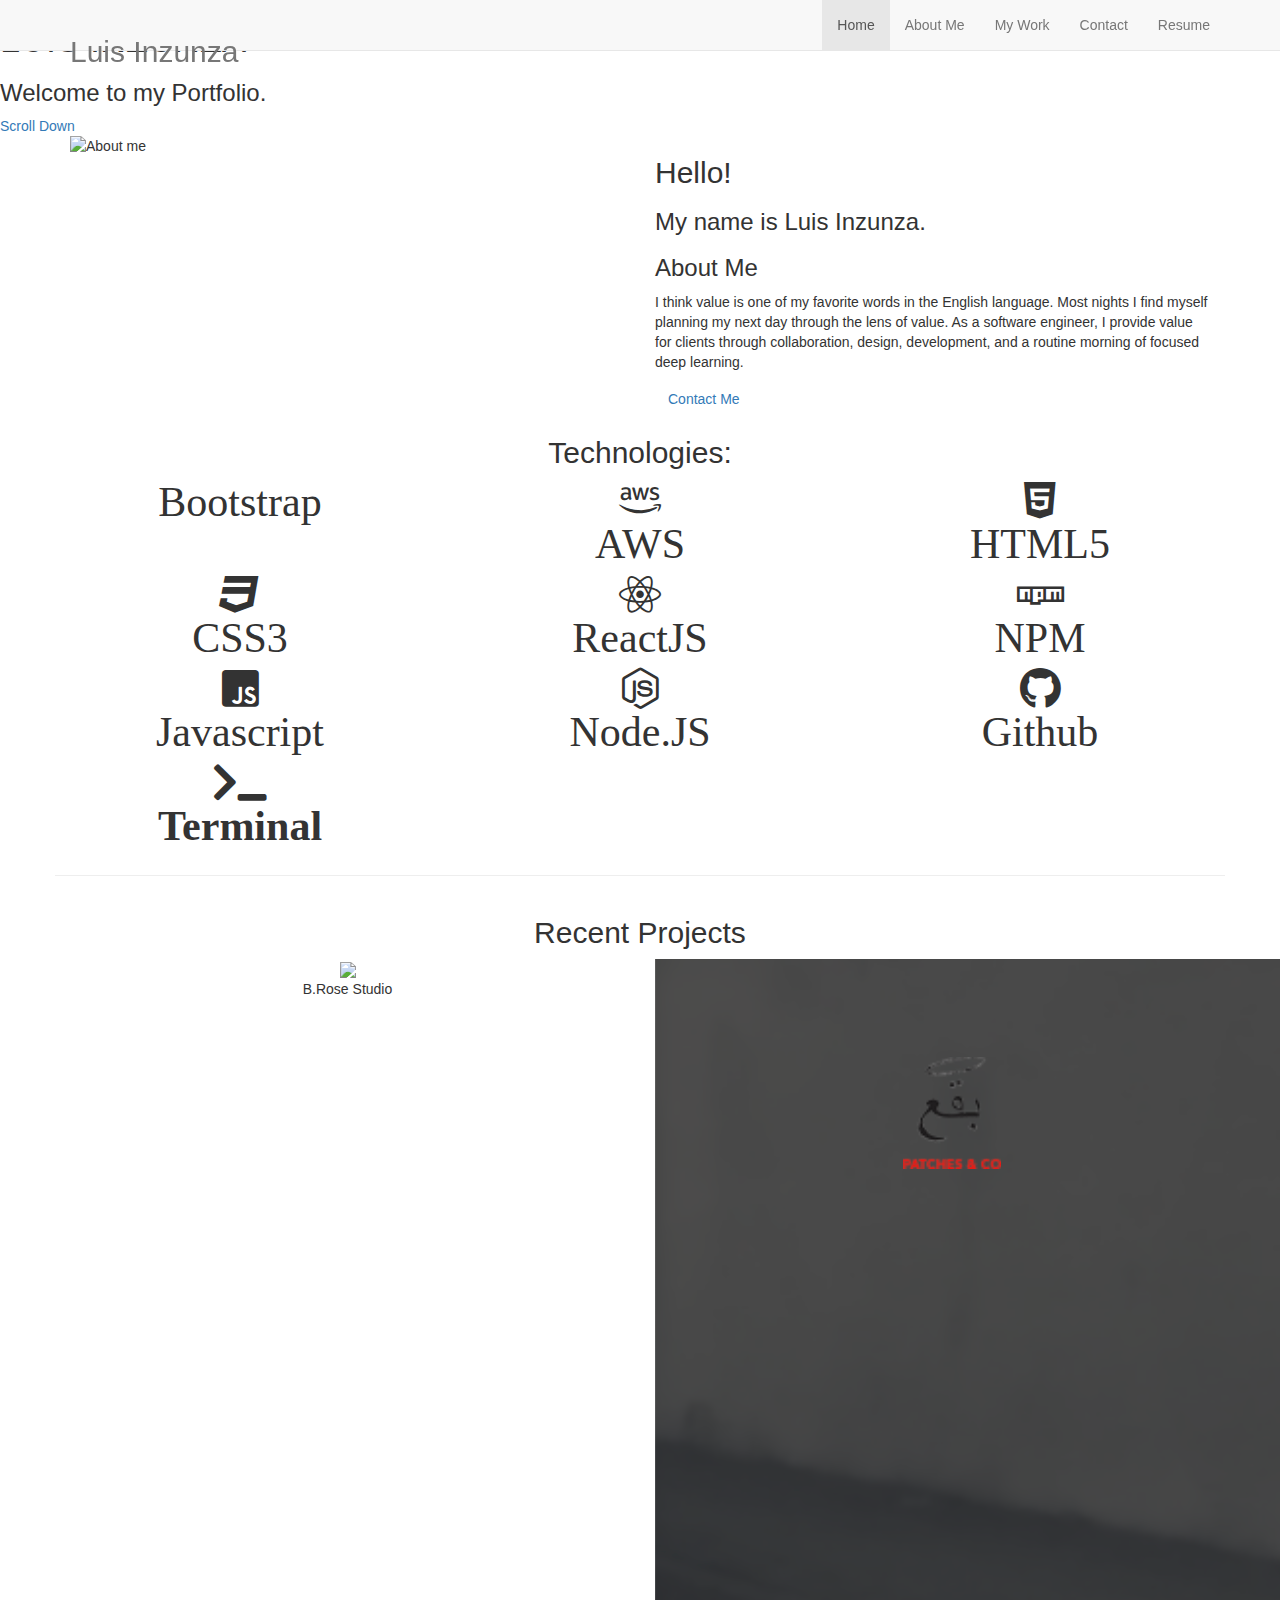
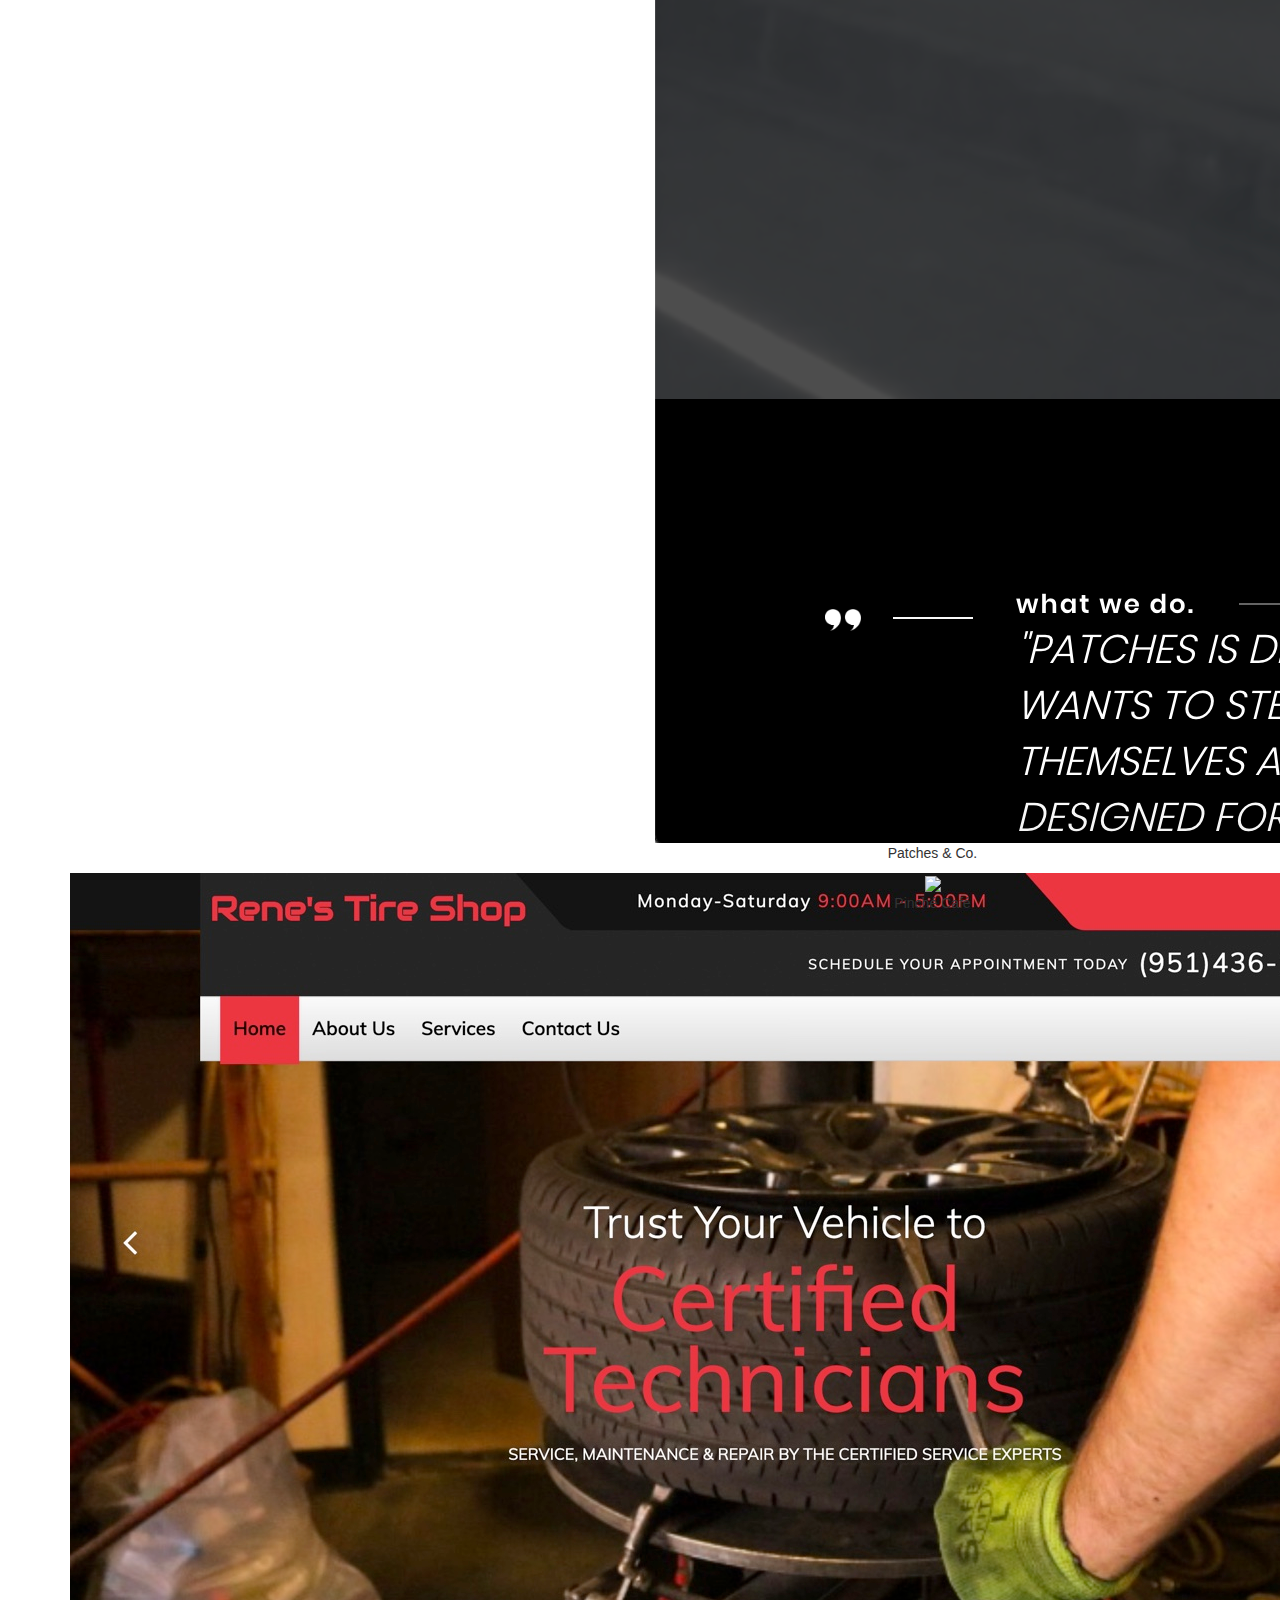
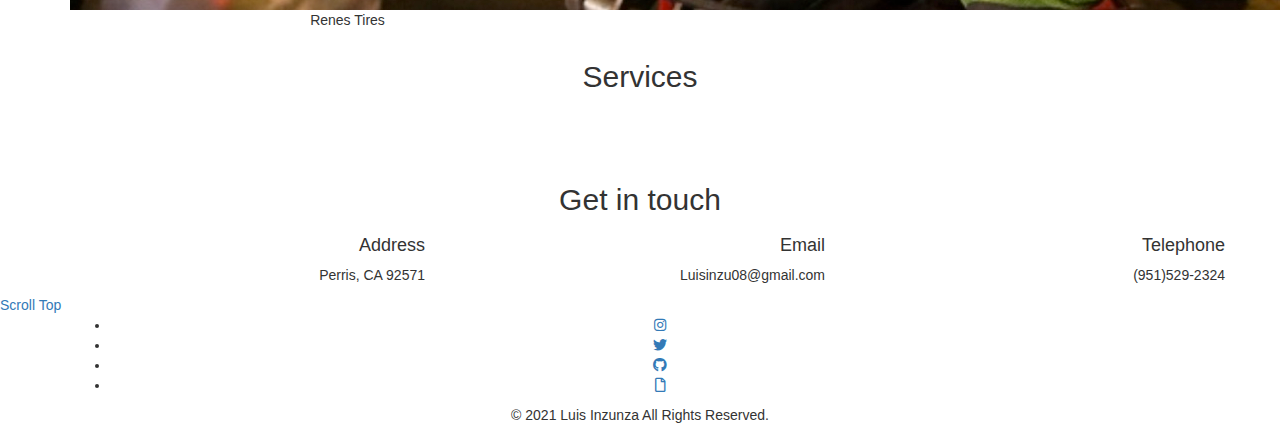
==== index.html @ 40ef4ae8 "update copyright year" ====
<!DOCTYPE html>
<html lang="eng">
  <head>
    <meta charset="utf-8" />
    <meta http-equiv="X-UA-Compatible" content="IE=edge" />
    <meta name="viewport" content="width=device-width, initial-scale=1.0" />
    <meta name="keywords" content="Personal, Portfolio, Creative" />
    <meta name="description" content="Personal Portfolio" />
    <title>Luis Inzunza - Personal Portfolio</title>
    <link rel="icon" href="icon.jpg" />
    <!-- Bootstrap -->
    <link href="css/bootstrap.min.css" rel="stylesheet" />
    <!-- Owl.carousel -->
    <link href="css/owl.carousel.min.css" rel="stylesheet" />
    <link href="css/owl.theme.default.min.css" rel="stylesheet" />
    <!-- Font Awesome -->
    <link href="css/fontawesome-all.min.css" rel="stylesheet" />
    <script
      src="https://kit.fontawesome.com/7971622c05.js"
      crossorigin="anonymous"
    ></script>
    <!-- Et-line Fonts -->
    <link href="css/et-line.css" rel="stylesheet" />
    <!-- Animate -->
    <link href="css/animate.css" rel="stylesheet" />
    <!-- Swiper Slide -->
    <link href="css/swiper.min.css" rel="stylesheet" />
    <!-- General styles -->
    <link href="css/newStyle.css" rel="stylesheet" />

    <!-- HTML5 shim and Respond.js for IE8 support of HTML5 elements and media queries -->
    <!-- WARNING: Respond.js doesn't work if you view the page via file:// -->
    <!--[if lt IE 9]>
      <script src="https://oss.maxcdn.com/html5shiv/3.7.2/html5shiv.min.js"></script>
      <script src="https://oss.maxcdn.com/respond/1.4.2/respond.min.js"></script>
    <![endif]-->
  </head>
  <body
    class="no-scroll"
    data-spy="scroll"
    data-target="#navbar-collapse-1"
    data-offset="98"
  >
    <!-- ======== HEADER AND NAVIGATION ======== -->
    <nav class="navbar navbar-default navbar-fixed-top">
      <div class="container">
        <!-- Brand and toggle get grouped for better mobile display -->
        <div class="navbar-header">
          <button
            type="button"
            class="navbar-toggle collapsed"
            data-toggle="collapse"
            data-target="#navbar-collapse-1"
          >
            <span class="sr-only">Toggle navigation</span>
            <span class="icon-bar"></span>
            <span class="icon-bar"></span>
            <span class="icon-bar"></span></button
          ><!-- /navbar-toggle -->
          <a class="navbar-brand" href="#"> <h2>Luis Inzunza</h2> </a
          ><!-- /navbar-brand -->
        </div>
        <!-- /navbar-header -->
        <!-- Collect the nav links, forms, and other content for toggling -->
        <div class="collapse navbar-collapse" id="navbar-collapse-1">
          <ul class="nav navbar-nav navbar-right">
            <li><a href="#home">Home</a></li>
            <li><a href="#about">About Me</a></li>
            <li><a href="#work">My Work</a></li>
            <li><a href="#contact">Contact</a></li>
            <li><a href="assets/devResume.pdf">Resume</a></li>
          </ul>
          <!-- /nav navbar-nav -->
        </div>
        <!-- /navbar-collapse -->
      </div>
      <!-- /container -->
    </nav>
    <!-- /navbar -->
    <!-- ======== /HEADER AND NAVIGATION ======== -->

    <!-- ======== BANNER ======== -->
    <div id="home" class="banner banner-video">
      <div class="video-effect">
        <div class="banner-text">
          <h1>LUIS INZUNZA</h1>
          <h3>Welcome to my Portfolio.</h3>
        </div>
        <!-- /banner-text -->
      </div>
      <!-- /video-effect -->
      <div class="discover">
        <span class="discover-line"></span>
        <a href="#about">Scroll Down</a>
      </div>
      <!-- /discover -->
    </div>
    <!-- /banner -->
    <!-- ======== /BANNER ======== -->

    <!-- ======== ABOUT-ME ======== -->
    <div id="about" class="about-me about-me-bg pd-t-144 pd-b-96">
      <div class="container">
        <div class="row">
          <div class="col-md-6 col-sm-6 col-xs-12 wow bounceInLeft">
            <img class="img-responsive" src="img/newFoto.jpg" alt="About me" />
          </div>
          <!-- /col-md-6 -->
          <div
            class="col-md-6 col-sm-6 col-xs-12 about-me-txt wow flash"
            data-wow-duration="1.2s"
          >
            <h2>Hello!</h2>
            <h3>My name is <span>Luis Inzunza</span>.</h3>
            <h3>About Me</h3>
            <p>
              I think value is one of my favorite words in the English language.
              Most nights I find myself planning my next day through the lens of
              value. As a software engineer, I provide value for clients through
              collaboration, design, development, and a routine morning of
              focused deep learning.
            </p>
            <a class="btn btn-dark" href="#contact">Contact Me</a>
          </div>
          <!-- /col-md-6 -->
        </div>
        <!-- /row -->
      </div>
      <!-- /container -->
    </div>
    <!-- /about-me -->
    <!-- ======== /ABOUT-ME ======== -->

    <!-- ======== SKILLS ======== -->
    <div class="skills pd-b-144" id="work">
      <div class="container">
        <div class="row">
          <div class="skills text-center">
            <div class="section-title">
              <h2>Technologies:</h2>
            </div>
            <div class="row">
              <div>
                <i class="col-sm-4 fab fa-bootstrap fa-3x center">
                  <p class="techName">Bootstrap</p>
                </i>
              </div>
              <div>
                <i class="col-sm-4 fab fa-aws fa-3x center">
                  <p class="techName">AWS</p>
                </i>
              </div>
              <div>
                <i class="col-sm-4 fab fa-html5 fa-3x center">
                  <p class="techName">HTML5</p>
                </i>
              </div>
              <div>
                <i class="col-sm-4 fab fa-css3 fa-3x center">
                  <p class="techName">CSS3</p>
                </i>
              </div>
              <div>
                <i class="col-sm-4 fab fa-react fa-3x center">
                  <p class="techName">ReactJS</p>
                </i>
              </div>
              <div>
                <i class="col-sm-4 fab fa-npm fa-3x center">
                  <p class="techName">NPM</p>
                </i>
              </div>
              <div>
                <i class="col-sm-4 fab fa-js-square fa-3x center">
                  <p class="techName">Javascript</p>
                </i>
              </div>
              <div>
                <i class="col-sm-4 fab fa-node-js fa-3x center">
                  <p class="techName">Node.JS</p>
                </i>
              </div>
              <div>
                <i class="col-sm-4 fab fa-github fa-3x center">
                  <p class="techName">Github</p>
                </i>
              </div>
              <div>
                <i class="col-sm-4 fas fa-terminal fa-3x center">
                  <p class="techName">Terminal</p>
                </i>
              </div>
            </div>
            <hr />
          </div>
          <!-- /skills -->
        </div>
        <!-- /row -->
      </div>
      <!-- /container -->
    </div>
    <!-- /skills -->
    <!-- ======== /TECHNOLOGIES ======== -->

    <!-- ======== WORK ======== -->
    <div class="album py-5 bg-light text-center">
      <h2>Recent Projects</h2>
      <div class="container">
        <div class="row">
          <div class="col-md-6">
            <div class="card mb-4 shadow-sm">
              <a
                href="https://luisinzu.s3-us-west-2.amazonaws.com/BRoseStudio/brose.html"
                ><img src="img/brosestudio.png"
              /></a>
              <div class="card-body">
                <p class="card-text">B.Rose Studio</p>
              </div>
            </div>
          </div>
          <div class="col-md-6">
            <div class="card mb-4 shadow-sm">
              <a
                href="https://luisinzu.s3-us-west-2.amazonaws.com/Patches/index.html"
                ><img src="img/Patches.png"
              /></a>
              <div class="card-body">
                <p class="card-text">Patches & Co.</p>
              </div>
            </div>
          </div>
          <div class="col-md-6">
            <div class="card mb-4 shadow-sm">
              <a href="http://renestireshop.com/"
                ><img src="img/tiresshop.jpg"
              /></a>
              <div class="card-body">
                <p class="card-text">Renes Tires</p>
              </div>
            </div>
          </div>
          <div class="col-md-6">
            <div class="card mb-4 shadow-sm">
              <a href="https://www.pinchecafe.co/"
                ><img src="img/pincheCafe.jpg"
              /></a>
              <div class="card-body">
                <p class="card-text">Pinché Café</p>
              </div>
            </div>
          </div>
        </div>
      </div>
    </div>

    <!-- ======== /WORK ======== -->

    <!-- ======== SERVICES ======== -->
    <div id="services" class="services text-center">
      <div class="container">
        <div class="row">
          <div class="col-md-12 text-center">
            <div class="section-title">
              <h2>Services</h2>
            </div>
            <!-- /section-title -->
          </div>
          <!-- /col-md-12 -->
          <div class="col-md-6 col-sm-4 wow fadeIn" data-wow-duration="1.2s">
            <div class="services-item">
              <div class="services-icon">
                <span class="icon-laptop"></span>
              </div>
              <!-- /services-icon -->
              <div class="services-info">
                <h4>Web design</h4>
              </div>
              <!-- /services-info -->
            </div>
            <!-- /services-item -->
          </div>
          <!-- /col-md-4 -->
          <div class="col-md-6 col-sm-4 wow fadeIn" data-wow-duration="1.2s">
            <div class="services-item">
              <div class="services-icon">
                <span class="icon-gears"></span>
              </div>
              <!-- /services-icon -->
              <div class="services-info">
                <h4>Web development</h4>
              </div>
              <!-- /services-info -->
            </div>
            <!-- /services-item -->
          </div>
          <!-- /col-md-4 -->
        </div>
        <!-- /row -->
      </div>
      <!-- /container -->
    </div>
    <!-- /services -->
    <!-- ======== /SERVICES ======== -->

    <!-- ======== CONTACT ======== -->
    <div id="contact" class="contact pd-t-144">
      <div class="container text-center">
        <div class="row">
          <div class="col-md-12">
            <div class="section-title">
              <h2>Get in touch</h2>
            </div>
            <!-- /section-title -->
          </div>
          <!-- /col-md-12 -->
          <div class="text-right row">
            <div class="contact-item contact-more col-md-4">
              <h4>Address</h4>
              <p>Perris, CA 92571</p>
            </div>
            <!-- /contact-item -->
            <div class="contact-item contact-more col-md-4">
              <h4>Email</h4>
              <p>Luisinzu08@gmail.com</p>
            </div>
            <!-- /contact-item -->
            <div class="contact-item contact-more col-md-4">
              <h4>Telephone</h4>
              <p>(951)529-2324</p>
            </div>
            <!-- /contact-item -->
          </div>
          <!-- /col-md-4 -->
        </div>
        <!-- /row -->
      </div>
      <!-- /container -->
    </div>
    <!-- /contact -->
    <!-- ======== /CONTACT ======== -->

    <!-- ======== GO UP BUTTON ======== -->
    <div class="button-up">
      <a href="#home">Scroll Top</a>
      <span class="discover-line"></span>
    </div>
    <!-- /button-up -->
    <!-- ======== /GO UP BUTTON ======== -->

    <!-- ======== /FOOTER ======== -->
    <footer class="pd-t-b-96 text-center">
      <div class="container">
        <div class="row">
          <div class="col-md-12">
            <ul class="social-list">
              <li>
                <a href="https://www.instagram.com/luisinzu8/"
                  ><i class="fab fa-instagram"></i
                ></a>
              </li>
              <li>
                <a href="https://twitter.com/LuisInzu?lang=en"
                  ><i class="fab fa-twitter"></i
                ></a>
              </li>
              <li>
                <a href="https://github.com/Luisinzu8"
                  ><i class="fab fa-github"></i
                ></a>
              </li>
              <li>
                <a href=""><i class="far fa-file"></i></a>
              </li>
            </ul>
            <!-- /social-list -->
          </div>
          <!-- /col-md-12 -->
          <div class="col-md-12">
            <p>&copy; 2021 Luis Inzunza All Rights Reserved.</p>
          </div>
          <!-- /col-md-12-->
        </div>
        <!-- /row -->
      </div>
      <!-- /container -->
    </footer>
    <!-- /pd-96 -->
    <!-- ======== /FOOTER ======== -->

    <!-- jQuery (necessary for Bootstrap's JavaScript plugins) -->
    <script src="js/jquery-3.2.1.min.js"></script>
    <script src="js/bootstrap.min.js"></script>
    <!-- owl-carousel plugin -->
    <script src="js/owl.carousel.min.js"></script>
    <!-- wow animation plugin -->
    <script src="js/wow.min.js"></script>
    <!-- validation plugin -->
    <script src="js/validator.min.js"></script>
    <!-- contact form js -->
    <script src="js/contact.js"></script>
    <!-- swiper js -->
    <script src="js/swiper.min.js"></script>
    <!-- main script, settings for all scripts -->
    <script src="js/scripts.js"></script>
  </body>
</html>
---- css/et-line.css ----
@font-face {
	font-family: 'et-line';
	src:url('../fonts/et-line.eot');
	src:url('../fonts/et-line.eot?#iefix') format('embedded-opentype'),
		url('../fonts/et-line.woff') format('woff'),
		url('../fonts/et-line.ttf') format('truetype'),
		url('../fonts/et-line.svg#et-line') format('svg');
	font-weight: normal;
	font-style: normal;
}

/* Use the following CSS code if you want to use data attributes for inserting your icons */
[data-icon]:before {
	font-family: 'et-line';
	content: attr(data-icon);
	speak: none;
	font-weight: normal;
	font-variant: normal;
	text-transform: none;
	line-height: 1;
	-webkit-font-smoothing: antialiased;
	-moz-osx-font-smoothing: grayscale;
	display:inline-block;
}

/* Use the following CSS code if you want to have a class per icon */
/*
Instead of a list of all class selectors,
you can use the generic selector below, but it's slower:
[class*="icon-"] {
*/
.icon-mobile, .icon-laptop, .icon-desktop, .icon-tablet, .icon-phone, .icon-document, .icon-documents, .icon-search, .icon-clipboard, .icon-newspaper, .icon-notebook, .icon-book-open, .icon-browser, .icon-calendar, .icon-presentation, .icon-picture, .icon-pictures, .icon-video, .icon-camera, .icon-printer, .icon-toolbox, .icon-briefcase, .icon-wallet, .icon-gift, .icon-bargraph, .icon-grid, .icon-expand, .icon-focus, .icon-edit, .icon-adjustments, .icon-ribbon, .icon-hourglass, .icon-lock, .icon-megaphone, .icon-shield, .icon-trophy, .icon-flag, .icon-map, .icon-puzzle, .icon-basket, .icon-envelope, .icon-streetsign, .icon-telescope, .icon-gears, .icon-key, .icon-paperclip, .icon-attachment, .icon-pricetags, .icon-lightbulb, .icon-layers, .icon-pencil, .icon-tools, .icon-tools-2, .icon-scissors, .icon-paintbrush, .icon-magnifying-glass, .icon-circle-compass, .icon-linegraph, .icon-mic, .icon-strategy, .icon-beaker, .icon-caution, .icon-recycle, .icon-anchor, .icon-profile-male, .icon-profile-female, .icon-bike, .icon-wine, .icon-hotairballoon, .icon-globe, .icon-genius, .icon-map-pin, .icon-dial, .icon-chat, .icon-heart, .icon-cloud, .icon-upload, .icon-download, .icon-target, .icon-hazardous, .icon-piechart, .icon-speedometer, .icon-global, .icon-compass, .icon-lifesaver, .icon-clock, .icon-aperture, .icon-quote, .icon-scope, .icon-alarmclock, .icon-refresh, .icon-happy, .icon-sad, .icon-facebook, .icon-twitter, .icon-googleplus, .icon-rss, .icon-tumblr, .icon-linkedin, .icon-dribbble {
	font-family: 'et-line';
	speak: none;
	font-style: normal;
	font-weight: normal;
	font-variant: normal;
	text-transform: none;
	line-height: 1;
	-webkit-font-smoothing: antialiased;
	-moz-osx-font-smoothing: grayscale;
	display:inline-block;
}
.icon-mobile:before {
	content: "\e000";
}
.icon-laptop:before {
	content: "\e001";
}
.icon-desktop:before {
	content: "\e002";
}
.icon-tablet:before {
	content: "\e003";
}
.icon-phone:before {
	content: "\e004";
}
.icon-document:before {
	content: "\e005";
}
.icon-documents:before {
	content: "\e006";
}
.icon-search:before {
	content: "\e007";
}
.icon-clipboard:before {
	content: "\e008";
}
.icon-newspaper:before {
	content: "\e009";
}
.icon-notebook:before {
	content: "\e00a";
}
.icon-book-open:before {
	content: "\e00b";
}
.icon-browser:before {
	content: "\e00c";
}
.icon-calendar:before {
	content: "\e00d";
}
.icon-presentation:before {
	content: "\e00e";
}
.icon-picture:before {
	content: "\e00f";
}
.icon-pictures:before {
	content: "\e010";
}
.icon-video:before {
	content: "\e011";
}
.icon-camera:before {
	content: "\e012";
}
.icon-printer:before {
	content: "\e013";
}
.icon-toolbox:before {
	content: "\e014";
}
.icon-briefcase:before {
	content: "\e015";
}
.icon-wallet:before {
	content: "\e016";
}
.icon-gift:before {
	content: "\e017";
}
.icon-bargraph:before {
	content: "\e018";
}
.icon-grid:before {
	content: "\e019";
}
.icon-expand:before {
	content: "\e01a";
}
.icon-focus:before {
	content: "\e01b";
}
.icon-edit:before {
	content: "\e01c";
}
.icon-adjustments:before {
	content: "\e01d";
}
.icon-ribbon:before {
	content: "\e01e";
}
.icon-hourglass:before {
	content: "\e01f";
}
.icon-lock:before {
	content: "\e020";
}
.icon-megaphone:before {
	content: "\e021";
}
.icon-shield:before {
	content: "\e022";
}
.icon-trophy:before {
	content: "\e023";
}
.icon-flag:before {
	content: "\e024";
}
.icon-map:before {
	content: "\e025";
}
.icon-puzzle:before {
	content: "\e026";
}
.icon-basket:before {
	content: "\e027";
}
.icon-envelope:before {
	content: "\e028";
}
.icon-streetsign:before {
	content: "\e029";
}
.icon-telescope:before {
	content: "\e02a";
}
.icon-gears:before {
	content: "\e02b";
}
.icon-key:before {
	content: "\e02c";
}
.icon-paperclip:before {
	content: "\e02d";
}
.icon-attachment:before {
	content: "\e02e";
}
.icon-pricetags:before {
	content: "\e02f";
}
.icon-lightbulb:before {
	content: "\e030";
}
.icon-layers:before {
	content: "\e031";
}
.icon-pencil:before {
	content: "\e032";
}
.icon-tools:before {
	content: "\e033";
}
.icon-tools-2:before {
	content: "\e034";
}
.icon-scissors:before {
	content: "\e035";
}
.icon-paintbrush:before {
	content: "\e036";
}
.icon-magnifying-glass:before {
	content: "\e037";
}
.icon-circle-compass:before {
	content: "\e038";
}
.icon-linegraph:before {
	content: "\e039";
}
.icon-mic:before {
	content: "\e03a";
}
.icon-strategy:before {
	content: "\e03b";
}
.icon-beaker:before {
	content: "\e03c";
}
.icon-caution:before {
	content: "\e03d";
}
.icon-recycle:before {
	content: "\e03e";
}
.icon-anchor:before {
	content: "\e03f";
}
.icon-profile-male:before {
	content: "\e040";
}
.icon-profile-female:before {
	content: "\e041";
}
.icon-bike:before {
	content: "\e042";
}
.icon-wine:before {
	content: "\e043";
}
.icon-hotairballoon:before {
	content: "\e044";
}
.icon-globe:before {
	content: "\e045";
}
.icon-genius:before {
	content: "\e046";
}
.icon-map-pin:before {
	content: "\e047";
}
.icon-dial:before {
	content: "\e048";
}
.icon-chat:before {
	content: "\e049";
}
.icon-heart:before {
	content: "\e04a";
}
.icon-cloud:before {
	content: "\e04b";
}
.icon-upload:before {
	content: "\e04c";
}
.icon-download:before {
	content: "\e04d";
}
.icon-target:before {
	content: "\e04e";
}
.icon-hazardous:before {
	content: "\e04f";
}
.icon-piechart:before {
	content: "\e050";
}
.icon-speedometer:before {
	content: "\e051";
}
.icon-global:before {
	content: "\e052";
}
.icon-compass:before {
	content: "\e053";
}
.icon-lifesaver:before {
	content: "\e054";
}
.icon-clock:before {
	content: "\e055";
}
.icon-aperture:before {
	content: "\e056";
}
.icon-quote:before {
	content: "\e057";
}
.icon-scope:before {
	content: "\e058";
}
.icon-alarmclock:before {
	content: "\e059";
}
.icon-refresh:before {
	content: "\e05a";
}
.icon-happy:before {
	content: "\e05b";
}
.icon-sad:before {
	content: "\e05c";
}
.icon-facebook:before {
	content: "\e05d";
}
.icon-twitter:before {
	content: "\e05e";
}
.icon-googleplus:before {
	content: "\e05f";
}
.icon-rss:before {
	content: "\e060";
}
.icon-tumblr:before {
	content: "\e061";
}
.icon-linkedin:before {
	content: "\e062";
}
.icon-dribbble:before {
	content: "\e063";
}
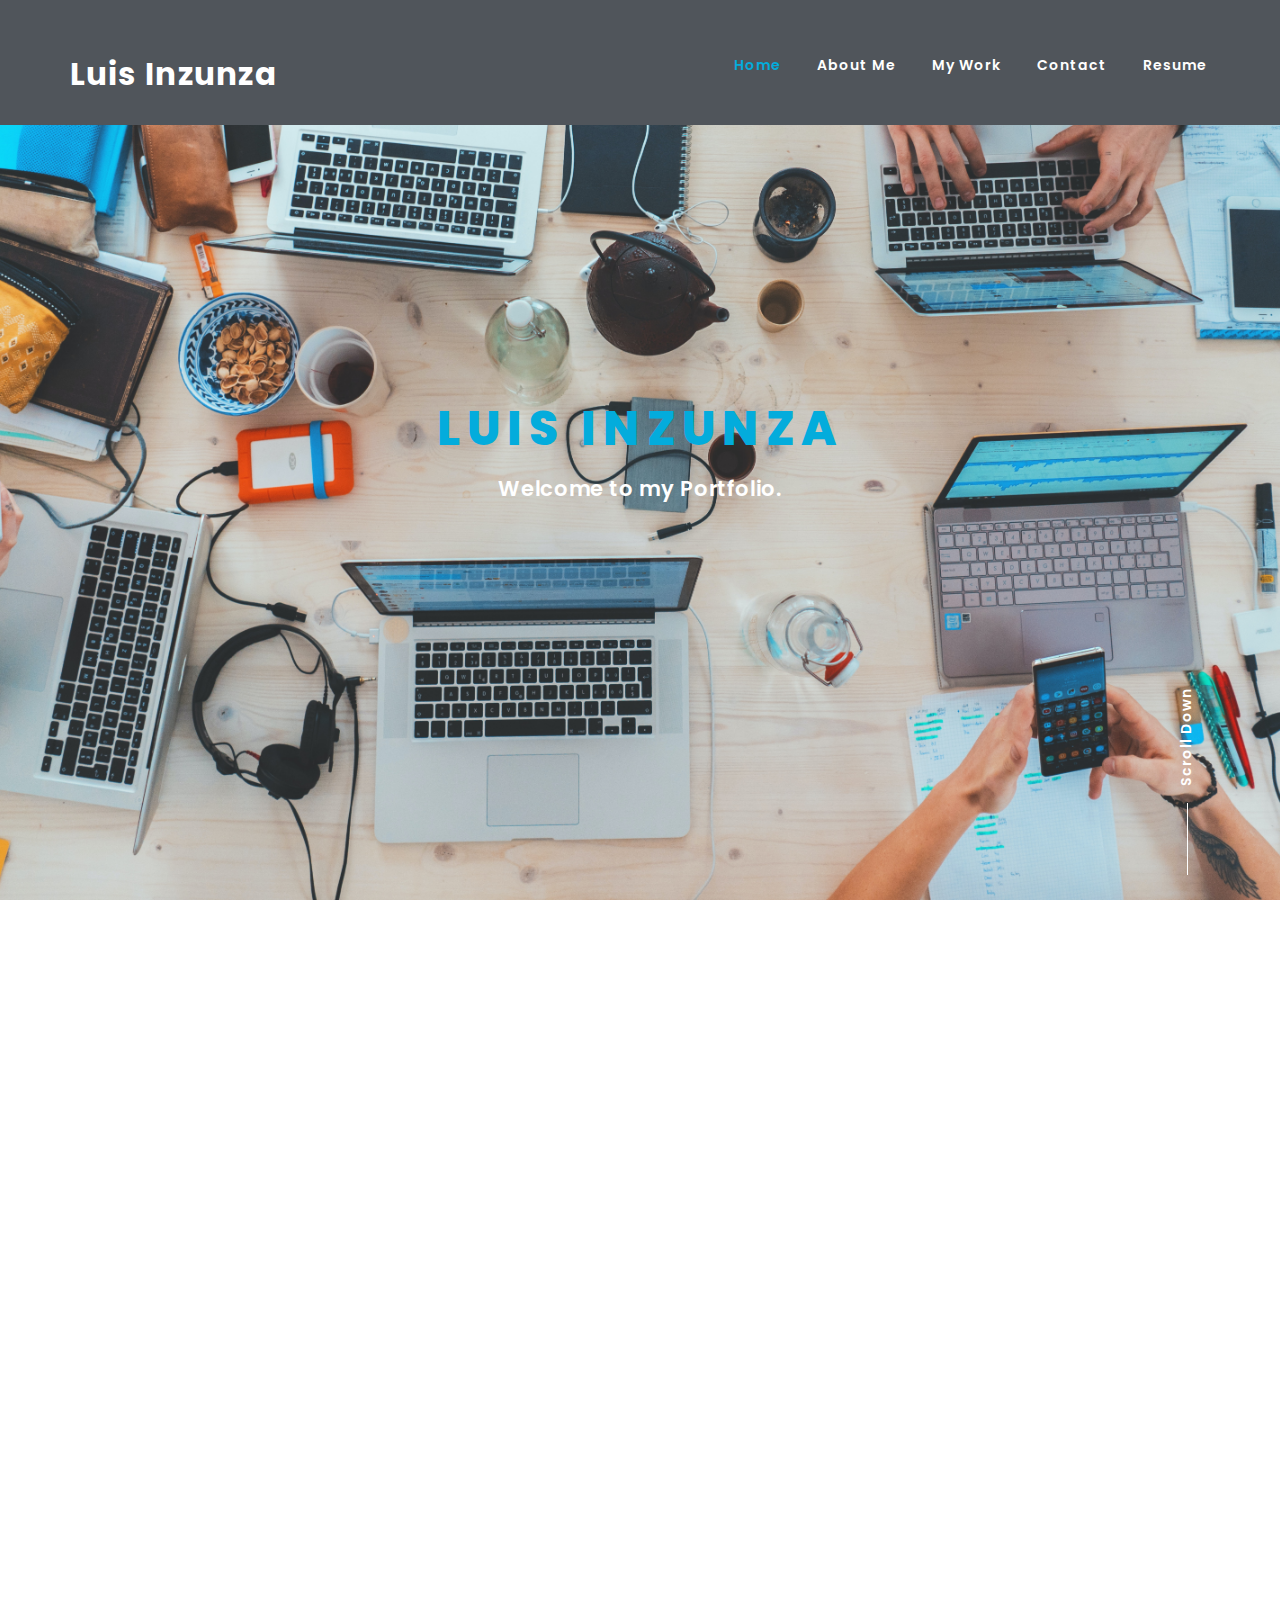
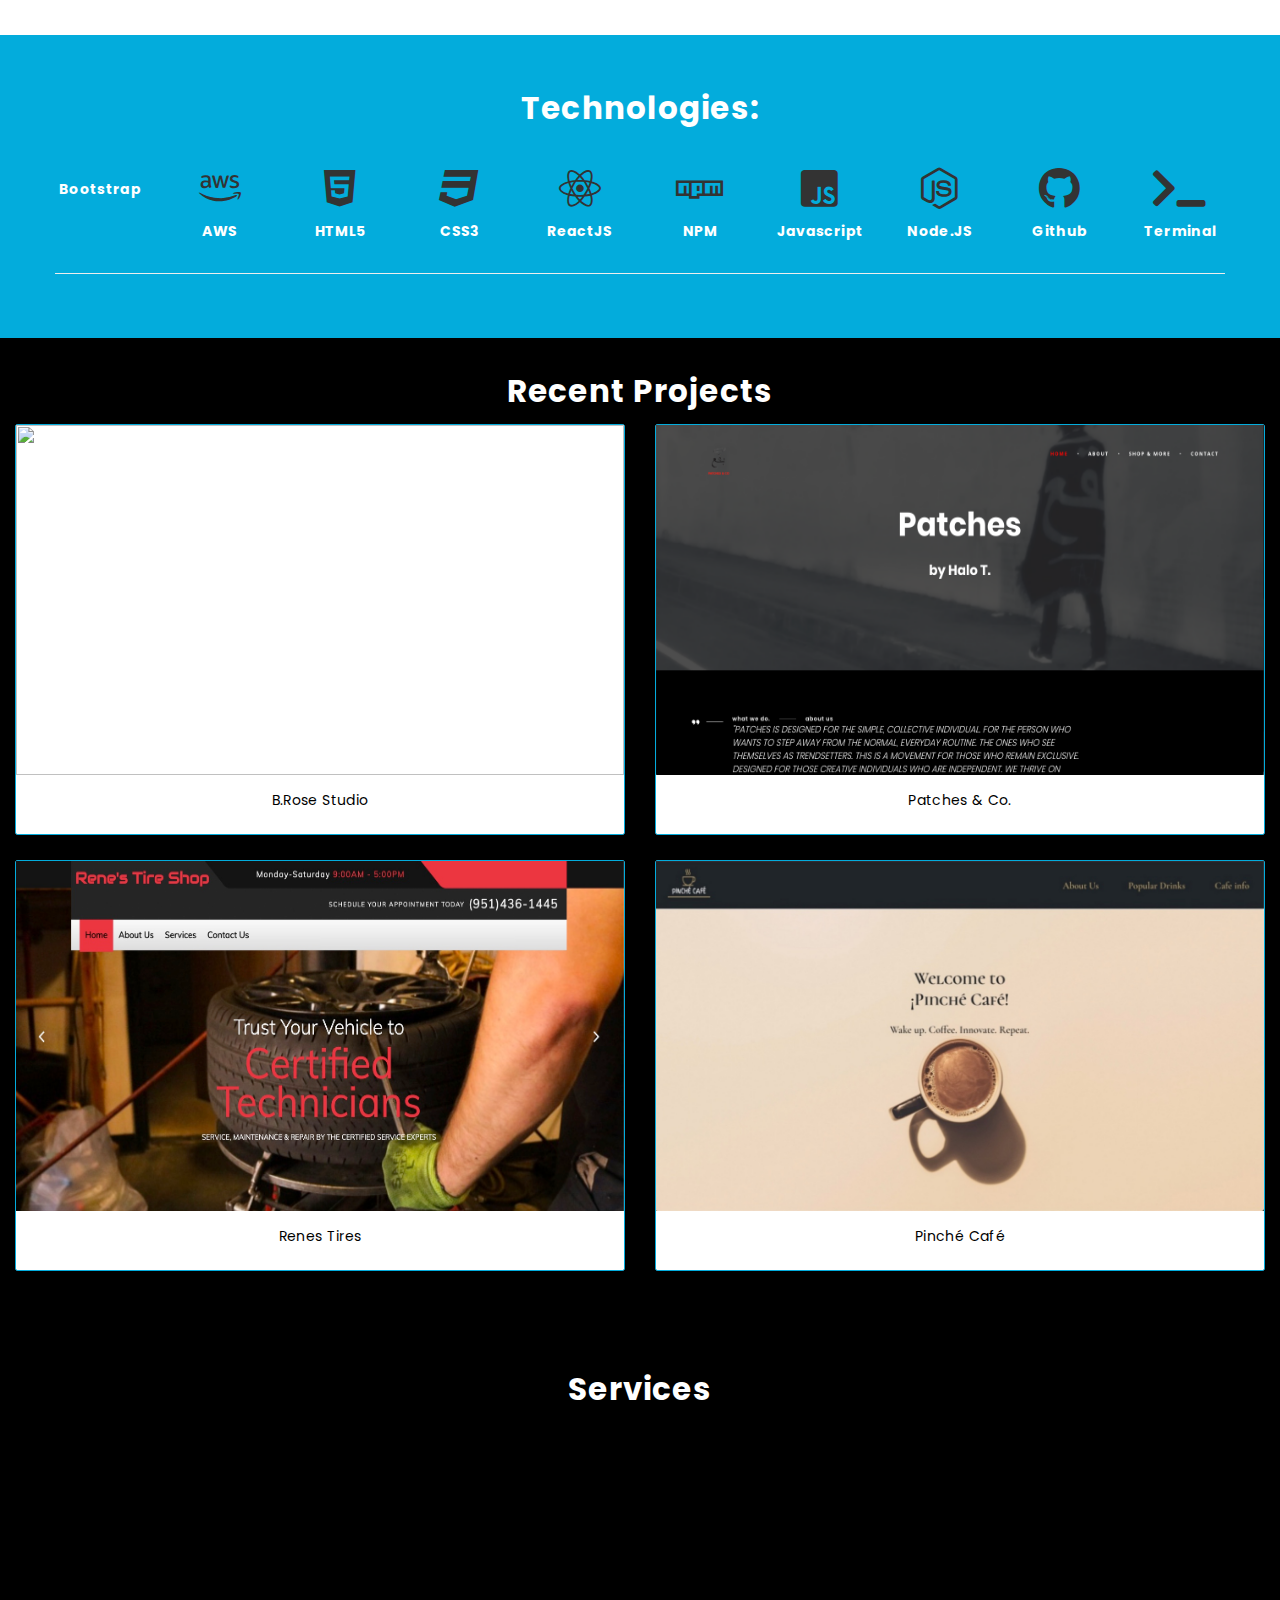
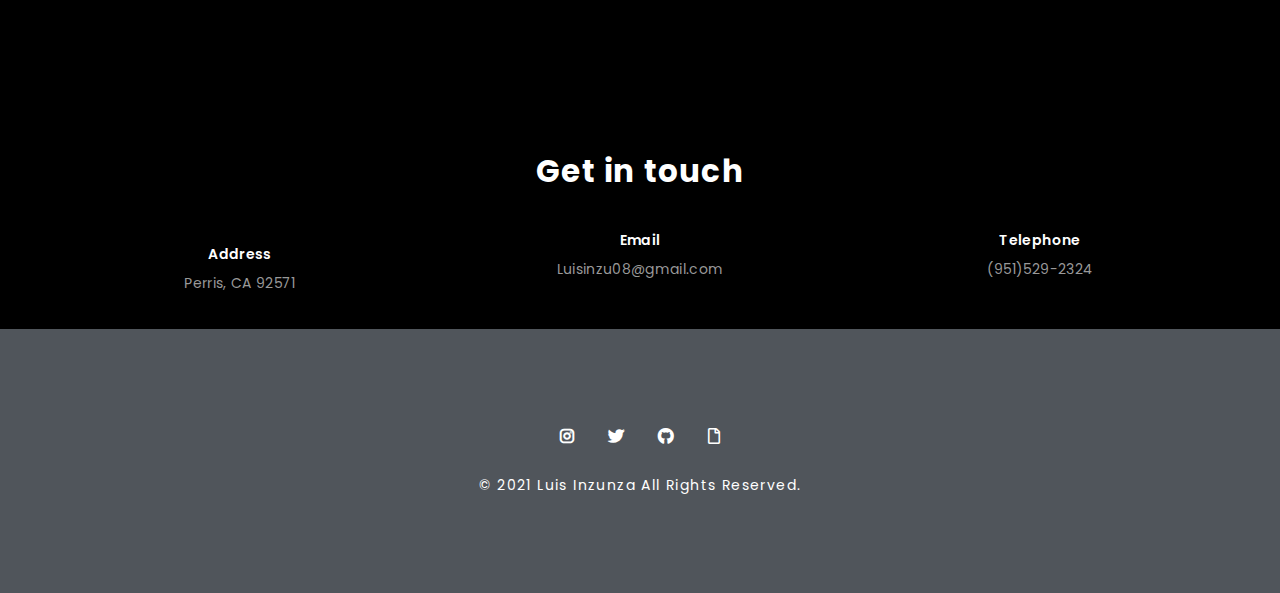
==== commit f1cd8844: "update resume link" ====
--- a/index.html
+++ b/index.html
@@ -68,7 +68,7 @@
             <li><a href="#about">About Me</a></li>
             <li><a href="#work">My Work</a></li>
             <li><a href="#contact">Contact</a></li>
-            <li><a href="assets/devResume.pdf">Resume</a></li>
+            <li><a href="assets/LuisInzuRes.pdf">Resume</a></li>
           </ul>
           <!-- /nav navbar-nav -->
         </div>
--- a/css/newStyle.css
+++ b/css/newStyle.css
@@ -0,0 +1,879 @@
+/*
+
+Author: radekthemes
+Template: Dennis - Personal Portfolio Template
+Version: 1.0
+
+Table of contents:
+1. General styles
+2. Typography
+3. Helpers
+5. Buttons
+6. Go up button
+7. Social-list
+8. Specing
+9. Vertical-line
+10. Header and navigation
+11. Banner
+11.1 Banner Index
+11.2 Banner Index.2 - Skew Bg Effect
+11.3 Banner Index.3 - Bg Line Effect
+11.4 Banner Index.4 - Video
+11.5 Banner Portfolio Detail
+11.6 Banner Blog Post
+12. About Me
+13. Portfolio
+14. Portfolio Contact
+15. Services
+16. Facts
+20. Contact
+21. Footer
+23. Responsive
+
+*/
+/* ----------------------------------------
+   ----------- 1.GENERAL STYLES -----------
+   ---------------------------------------- */
+@import url('https://fonts.googleapis.com/css?family=Poppins:400,600,700,800');
+html, body {
+ 	height: 100%;
+}
+body {
+ 	-webkit-font-smoothing: antialiased;
+  background: #000;
+ 	font-family: 'Poppins', Helvetica, Arial, sans-serif;
+ 	font-size: 14px;
+ 	line-height: 1.5;
+ 	letter-spacing: 1px;
+}
+body.no-scroll {
+  overflow: hidden;
+}
+input::-moz-focus-inner {
+    border: 0;
+}
+ul {
+  padding: 0;
+  margin: 0;
+  list-style-type: none;
+}
+/* ----------------------------------------
+   -------------- 2.TYPOGRAPHY ------------
+   ---------------------------------------- */
+h1,
+h2,
+h3,
+h4,
+h5,
+a,
+.number {
+ 	color: #fff;
+ 	font-family: 'Poppins', Helvetica, Arial, sans-serif;
+  line-height: 1.5;
+ 	margin: 0;
+ 	padding: 0;
+}
+h1 {
+	font-size: 47px;
+  line-height: 70px;
+  font-weight: 800;
+  letter-spacing: 0.15em;
+}
+h2 {
+  font-weight: 700;
+ 	font-size: 31px;
+  line-height: 46px;
+ 	letter-spacing: 0.04em;
+}
+h3 {
+	font-size: 21px;
+  line-height: 34px;
+	letter-spacing: 0.03em;
+  font-weight: 600;
+}
+h4 {
+  font-size: 14px;
+  line-height: 21px;
+  letter-spacing: 0.025em;
+}
+p {
+ 	color: #999;
+ 	line-height: 24px;
+ 	letter-spacing: 0.025em;
+}
+.techName {
+  font-family: 'Poppins', Helvetica, Arial, sans-serif;
+  font-size: 14px;
+  font-weight: bold;
+  color: white;
+  margin-top: 10px;
+}
+a {
+ 	text-decoration: none;
+ 	font-size: 14px;
+  font-weight: 600;
+  outline: none !important;
+  cursor: pointer;
+}
+a:hover,
+a:focus,
+a:active {
+ 	color: #fff;
+ 	text-decoration: none;
+ 	outline: none !important;
+}
+/* ----------------------------------------
+   --------------- 3.HELPERS --------------
+   ---------------------------------------- */
+.no-padding {
+  padding: 0;
+  overflow-x: hidden;
+}
+.img-full {
+  width: 100%;
+}
+.section-title {
+  margin-bottom: 36px;
+}
+.section-title h4 {
+  font-weight: 400;
+  letter-spacing: 0.08em;
+  margin-top: 14px;
+  font-size: 14px;
+  color: #999999;
+}
+/* ----------------------------------------
+   -------------- 5.BUTTONS ---------------
+   ---------------------------------------- */
+.btn {
+  font-weight: 600;
+  color: #fff;
+  font-size: 12px;
+  padding: 18px 40px;
+  display: inline-block;
+  vertical-align: middle;
+  position: relative;
+  -webkit-border-radius: 4px;
+  -moz-border-radius: 4px;
+  border-radius: 4px;
+}
+.btn-dark {
+  background-color: #03acdc;
+  border: 1px solid transparent;
+  -webkit-transition: all 0.4s ease;
+  -moz-transition: all 0.4s ease;
+  transition: all 0.4s ease;
+}
+.btn-dark:hover,
+.btn-dark:active,
+.btn-dark:focus,
+.btn-dark:active:focus,
+.btn-dark.active.focus,
+.btn-dark.active:focus,
+.btn-dark.focus,
+.btn-dark:active:focus,
+.btn-dark:focus {
+  background-color: #50555b;
+  color: #03acdc;
+  outline: none;
+  border: 1px solid #fff;
+}
+/* ----------------------------------------
+   ------------ 6.GO UP BUTTON ------------
+   ---------------------------------------- */
+.button-up {
+  display: none;
+  position: fixed;
+  bottom: 144px;
+  right: 7px;
+  z-index: 40;
+  -webkit-transform: rotate(270deg);
+  -moz-transform: rotate(270deg);
+  transform: rotate(270deg);
+}
+.button-up .discover-line {
+  width: 72px;
+  height: 1px;
+  background-color: #fff;
+  display: inline-block;
+  vertical-align: middle;
+}
+.button-up a {
+  margin-right: 12px;
+  color: #fff;
+}
+.button-up:hover a {
+  color: red;
+}
+.button-up:hover .discover-line {
+  background-color: red;
+}
+.button-up .discover-line,
+.button-up a {
+  -webkit-transition: all 0.4s ease;
+  -moz-transition: all 0.4s ease;
+  transition: all 0.4s ease;
+}
+/* ----------------------------------------
+   -------------- 8.SPECING ---------------
+   ---------------------------------------- */
+.pd-t-b-72 {
+  padding-top: 72px;
+  padding-bottom: 72px;
+}
+.pd-t-96 {
+  padding-top: 96px;
+}
+.pd-b-96 {
+  padding-bottom: 96px;
+}
+.pd-t-b-96 {
+  padding-top: 96px;
+  padding-bottom: 96px;
+}
+.pd-t-b-120 {
+  padding-top: 120px;
+  padding-bottom: 120px;
+}
+.pd-t-b-144 {
+  padding-top: 144px;
+  padding-bottom: 144px;
+}
+.pd-t-144 {
+  padding-top: 144px;
+}
+.pd-b-144 {
+  padding-bottom: 44px;
+}
+/* ----------------------------------------
+   ------------ 9.VERTICAL-LINES ----------
+   ---------------------------------------- */
+.vertical-line {
+  position: fixed;
+  width: 1px;
+  height: 100%;
+  background-color: #363636;
+  opacity: 0.13;
+}
+.line1 {
+  left: 16.66vw;
+}
+.line2 {
+  left: 33.33vw;
+}
+.line3 {
+  left: 50vw;
+}
+.line4 {
+  left: 66.66vw;
+}
+.line5 {
+  left: 83.33vw;
+}
+/* ----------------------------------------
+   -------- 10.HEADER AND NAVIGATION ------
+   ---------------------------------------- */
+.navbar-fixed-top {
+  z-index: 99;
+}
+.navbar-default {
+  background-color: #50555b;
+  border-color: transparent;
+  padding: 36px 0;
+  -webkit-transition: all 0.4s ease;
+  -moz-transition: all 0.4s ease;
+  transition: all 0.4s ease;
+}
+.navbar-default .navbar-collapse,
+.navbar-default .navbar-form {
+  margin-top: 6px;
+}
+.navbar-default.navbar-light .close-btn .navbar-right > li > a {
+  padding: 16px 18px;
+}
+.navbar-default .navbar-light .navbar-nav > li > a {
+  padding: 10px 18px;
+  color: #fff;
+}
+
+.navbar-brand h2 {
+  color: white;
+}
+.navbar-default .navbar-nav > li > a {
+  color: #fff;
+  font-weight: 600;
+  -webkit-transition: all 0.4s ease;
+  -moz-transition: all 0.4s ease;
+  transition: all 0.4s ease;
+  font-size: 14px;
+  padding: 13px 18px;
+}
+.navbar-default .navbar-nav > li > a:hover {
+  color: #03acdc !important;
+  background-color: transparent;
+}
+.navbar-default .navbar-nav > li.active > a,
+.navbar-default .navbar-nav > li.active > a:focus,
+.navbar-default .navbar-nav > li.active > a:hover {
+  color: #03acdc !important;
+  background-color: transparent;
+}
+.top-nav-collapse {
+  background-color: #fff;
+  padding: 18px 0;
+  -webkit-box-shadow: none;
+  -moz-box-shadow: none;
+  box-shadow: none;
+  -webkit-transition: all 0.4s ease;
+  -moz-transition: all 0.4s ease;
+  transition: all 0.4s ease;
+}
+.top-nav-collapse h2 {
+  color: #03acdc;
+}
+.top-nav-collapse li {
+  color: #50555b;
+}
+.top-nav-collapse .navbar-nav > li > a,
+.top-nav-collapse.navbar-light .navbar-nav > li > a,
+.navbar-default.nav-portfolio-detail .navbar-nav > li > a {
+  color: #50555b;
+}
+.navbar-default .navbar-toggle:focus,
+.navbar-default .navbar-toggle:hover {
+  background-color: transparent;
+}
+.navbar-default .navbar-toggle .icon-bar {
+  background-color: #fff;
+}
+.top-nav-collapse .navbar-toggle .icon-bar {
+  background-color: #fff;
+}
+/* ----------------------------------------
+   --------------- 11.BANNER --------------
+   ---------------------------------------- */
+.banner {
+  width: 100%;
+  height: 100vh;
+  position: relative;
+  overflow: hidden;
+}
+.banner-text {
+  position: absolute;
+  top: 50%;
+  left: 50%;
+  text-align: center;
+  -webkit-transform: translate(-50%,-50%);
+  -moz-transform: translate(-50%,-50%);
+  transform: translate(-50%,-50%);
+}
+.banner-text h1 {
+  margin-bottom: 8px;
+  color: #03acdc;
+}
+.banner-text h3 {
+  letter-spacing: 0.03em;
+  color: #fff;
+}
+.discover {
+  position: absolute;
+  bottom: 108px;
+  right: 0;
+  -webkit-transform: rotate(-90deg);
+  -moz-transform: rotate(-90deg);
+  transform: rotate(-90deg);
+  z-index: 10;
+}
+.discover a {
+  color: #fff;
+}
+.discover .discover-line,
+.discover a {
+  -webkit-transition: all 0.4s ease;
+  -moz-transition: all 0.4s ease;
+  transition: all 0.4s ease;
+}
+.discover:hover a {
+  color: red;
+}
+.discover .discover-line {
+  width: 72px;
+  height: 1px;
+  background-color: #fff;
+  display: inline-block;
+  vertical-align: middle;
+  margin-right: 12px;
+}
+.discover:hover .discover-line {
+  background-color: red;
+}
+.banner-2 .banner-text h1,
+.banner-post .banner-text h1 {
+  color: #fff;
+}
+.banner-post .discover a{
+  color: #fff;
+}
+.banner-post .discover a:hover {
+  color: red;
+}
+.banner-post > .discover .discover-line {
+  background-color: #fff;
+}
+.banner-post > .discover:hover .discover-line {
+  background-color: red;
+}
+/* ----------------------------------------
+   ----------- 11.1.BANNER INDEX ----------
+   ---------------------------------------- */
+.banner-1 {
+  background: url(../img/banner.jpg) center center no-repeat;
+  background-size: cover;
+  background-attachment: fixed;
+}
+/* ----------------------------------------
+   ---------- 11.2.BANNER INDEX.2 ---------
+   ---------------------------------------- */
+.banner-2 {
+  background: url(../img/banner.jpg) center center no-repeat;
+  background-size: cover;
+  background-attachment: fixed;
+}
+.banner-2:before {
+  content: "";
+  position: absolute;
+  bottom: 0;
+  left: 0;
+  width: 100%;
+  border-bottom: 96px solid #111;
+  border-left: 1920px solid transparent;
+}
+/* ----------------------------------------
+   ----------- 11.3.BANNER INDEX.3 ----------
+   ---------------------------------------- */
+.banner-3 {
+  background: url(../img/banner_2.jpg) center center no-repeat;
+  background-size: cover;
+  background-attachment: fixed;
+}
+/* ----------------------------------------
+   ---------- 11.4.BANNER INDEX.4 ---------
+   ---------------------------------------- */
+.banner-video {
+  overflow: hidden;
+}
+.banner-video .video-bg {
+  width: auto;
+  height: auto;
+  min-height: 100%;
+  min-width: 100%;
+}
+.banner-video .video-effect {
+  max-width: auto;
+  height: 100%;
+  background-image: url(/img/newbgimage.jpg);
+  background-attachment: fixed;
+  background-position: center;
+  background-size: cover;
+  background-repeat: no-repeat;
+  z-index: 2;
+}
+/* ----------------------------------------
+   ------------- 12.ABOUT ME --------------
+   ---------------------------------------- */
+.about-me-img img {
+  margin: 0 auto;
+}
+.about-me-txt {
+  margin-top: 144px;
+}
+.about-me-txt h2 {
+  margin-bottom: 8px;
+  color: #50555b;
+}
+.about-me-txt h3 span {
+  color: #03acdc;
+}
+.about-me-txt h3 {
+  margin-bottom: 22px;
+  color: #50555b;
+}
+.about-me-txt a {
+  margin-top: 24px;
+}
+.about-me {
+  background-color: #fff;
+}
+/* ----------------------------------------
+   ------------ 13.PORTFOLIO --------------
+   ---------------------------------------- */
+.py-5 {
+  padding-bottom: 3rem!important;
+  padding-top: 3rem!important;
+}
+.bg-light {
+  background-color: #000;
+}
+.album .container {
+    width: 100%;
+    padding-right: 15px;
+    padding-left: 15px;
+    margin-right: auto;
+    margin-left: auto;
+}
+.mb-4 {
+    margin-bottom: 1.5rem!important;
+}
+.shadow-sm {
+    box-shadow: 0 .125rem .25rem rgba(0,0,0,.075)!important;
+}
+.card {
+    position: relative;
+    display: flex;
+    flex-direction: column;
+    min-width: 0;
+    word-wrap: break-word;
+    background-color: #fff;
+    background-clip: border-box;
+    border: 1px solid #03acdc;
+    border-radius: .25rem;
+    margin-top: 10px;
+}
+.card-text {
+  color: #000;
+  text-align: center;
+}
+.card img {
+  width: 100%;
+  height: 25em;
+}
+.card-body {
+    -ms-flex: 1 1 auto;
+    flex: 1 1 auto;
+    padding: 1.25rem;
+}
+/* ----------------------------------------
+   ------------- 14.SKILLS --------------
+   ---------------------------------------- */
+.skills {
+    background-color: #03acdc;
+   }
+.skills h2 {
+  color: #fff;
+}
+.skills h4 {
+  color: #fff;
+  overflow: hidden;
+}
+.section-title h2 {
+  padding-top: 50px;
+}
+.center {
+  text-align: center;
+  width: 10%;
+}
+/* ----------------------------------------
+   ------------- 15.SERVICES --------------
+   ---------------------------------------- */
+.services .services-item {
+  overflow: hidden;
+}
+.services .services-icon {
+  margin-bottom: 24px;
+}
+.services .services-icon span {
+  font-size: 39px;
+  color: #03acdc;
+}
+.services .services-info h4 {
+  color: #fff;
+  font-weight: 600;
+  margin-bottom: 18px;
+}
+.services .services-info p {
+  font-size: 14px;
+  color: #999999;
+}
+.services .services-spacing {
+  margin-bottom: 60px;
+}
+.services-white {
+  background-color: #fff;
+}
+.services-white .section-title h4 {
+  color: #03acdc;
+}
+.services-white .section-title h2,
+.services-white .services-info h4 {
+  color: #000;
+}
+.services-white .services-info p {
+  color: #666666;
+}
+/* ----------------------------------------
+   --------------- 16.FACTS ---------------
+   ---------------------------------------- */
+.facts span {
+  font-family: 'Poppins', Helvetica, Arial, sans-serif;
+  letter-spacing: 0.04em;
+  color: #fff;
+}
+.facts h4 {
+  color: #fff;
+}
+/* ----------------------------------------
+   -------------- 20.CONTACT --------------
+   ---------------------------------------- */
+.contact {
+  background-color: black;
+  text-align: center;
+}
+.contact-item {
+  text-align: center;
+  margin-bottom: 24px;
+}
+.contact-item:first-child {
+  margin-top: 14px;
+}
+.contact-more h4 {
+  color: #fff;
+  font-weight: 600;
+  margin-bottom: 6px;
+}
+.contact-item .social-list {
+  margin-top: 36px;
+  margin-bottom: 0;
+}
+/* ----------------------------------------
+   --------------- 21.FOOTER --------------
+   ---------------------------------------- */
+footer {
+  background: #50555b;
+}
+footer p {
+  margin: 24px 0 0 0;
+  color: #fff;
+  font-size: 14px;
+  letter-spacing: 0.1em;
+}
+.social-list li {
+  display: inline-block;
+  margin: 0 14px;
+}
+.social-list li a {
+  color: #fff;
+  font-size: 16px;
+  -webkit-transition: all 0.4s ease;
+  -moz-transition: all 0.4s ease;
+  transition: all 0.4s ease;
+}
+.social-list li:first-child {
+  margin-left: 0;
+}
+.social-list li:last-child {
+  margin-right: 0;
+}
+.social-list li:hover a {
+  color: #03acdc;
+}
+/* ----------------------------------------
+   ------------- 23.RESPONSIVE ------------
+   ---------------------------------------- */
+/* Extra small devices (phones, less than 768px) */
+@media only screen and (max-width: 767px) {
+  .button-up {
+    position: fixed;
+    bottom: 110px;
+    right: -60px;
+  }
+  .discover {
+    right: -67px;
+  }
+  .pd-t-b-96 {
+    padding-top: 60px;
+    padding-bottom: 60px;
+  }
+  .pd-b-96 {
+    padding-bottom: 60px;
+  }
+  .pd-t-b-120 {
+    padding-top: 72px;
+    padding-bottom: 72px;
+  }
+  .pd-t-144 {
+    padding-top: 84px;
+  }
+  .pd-b-144 {
+    padding-bottom: 84px;
+  }
+  .pd-t-b-144 {
+    padding-top: 84px;
+    padding-bottom: 84px;
+  }
+  .banner-1,
+  .banner-2,
+  .banner-video,
+  .portfolio-contact,
+  .testimonials {
+    background-attachment: scroll;
+    background-size: cover;
+  }
+  .banner-text {
+    text-align: center;
+    right: 0;
+    left: 50%;
+  }
+  .banner-text h1 {
+    font-size: 31px;
+    line-height: 46px;
+  }
+  .banner-text h3 {
+    font-size: 14px;
+    line-height: 24px;
+  }
+  .section-title {
+    margin-bottom: 72px;
+  }
+  .navbar-default {
+    padding: 13px 0;
+  }
+  .navbar-default .navbar-collapse,
+  .navbar-default .navbar-form {
+    border-color: #363636;
+  }
+  .navbar-default .navbar-toggle {
+    border-color: transparent;
+  }
+  .navbar-toggle {
+    margin-top: 12px;
+  }
+  .navbar-brand {
+    padding: 18px 15px;
+  }
+  .navbar-default .navbar-toggle .icon-bar {
+    background-color: #999;
+  }
+  .navbar-default .navbar-nav > li > a {
+    color: #999!important;
+  }
+  .navbar-default.navbar-light .close-btn .navbar-right > li > a {
+    padding: 8px 18px;
+  }
+  .navbar-default .close-btn {
+    float: right;
+    margin-top: -48px;
+  }
+  .navbar-default .close-btn .navbar-right > li > a {
+    padding: 8px 18px;
+    margin-top: 0;
+  }
+  .about-me-txt {
+    margin-top: 60px;
+    padding-bottom: 0;
+  }
+  .about-me img {
+    margin: 0 auto;
+  }
+  .skills-2 {
+    margin-top: 32px;
+  }
+  .swiper-slide,
+  .swiper-scrollbar {
+    width: 92%;
+  }
+  .portfolio-text:last-child {
+    margin-bottom: 36px;
+  }
+  .portfolio-spacing-img {
+    margin-bottom: 30px;
+  }
+  .services {
+    padding-bottom: 48px;
+  }
+  .services-item {
+    margin-bottom: 60px;
+  }
+  .services .services-spacing {
+    margin-bottom: 0;
+  }
+  .facts-spacing {
+    margin-bottom: 24px;
+  }
+  .clients .clients-item {
+    width: 50%;
+    height: auto;
+    line-height: 72px;
+    margin-bottom: 30px;
+  }
+  .blog-item {
+    max-width: 360px;
+    margin: 0 auto;
+  }
+  .blog-spacing {
+    margin-bottom: 36px;
+  }
+  .text-danger {
+    display: block;
+    margin-top: 12px;
+  }
+  .contact-item {
+    text-align: center;
+    margin-left: 0;
+  }
+}
+/* Small devices (tablets, 768px - 991px) */
+@media only screen and (min-width: 768px) and (max-width: 991px) {
+  .navbar-default.navbar-light .navbar-nav > li > a {
+    padding: 9px 14px;
+    color: #fff;
+  }
+  .top-nav-collapse.navbar-light .navbar-nav > li > a,
+  .navbar-default .navbar-nav > li > a {
+    padding: 11px 14px;
+    color: #999;
+  }
+  .button-up {
+    position: fixed;
+    bottom: 110px;
+    right: -46px;
+  }
+  .discover {
+    right: -54px;
+  }
+  .banner-text {
+    right: 0;
+    left: 50%;
+  }
+  .section-title {
+    margin-bottom: 72px;
+  }
+  .about {
+    text-align: center;
+  }
+  .about-me img {
+    padding-right: 0;
+    margin-top: 48px;
+  }
+  .about-me-txt {
+    margin-top: 0;
+    padding-bottom: 0;
+  }
+  .services {
+    padding-bottom: 84px;
+  }
+  .services-item {
+    margin-bottom: 60px;
+  }
+  .services-spacing {
+    margin-bottom: 0;
+  }
+  .contact-item {
+    margin-left: 0;
+  }
+}
+/* Medium devices (desktops, 992px and up) */
+@media only screen and (min-width: 992px) and (max-width: 1199px) {
+  .about-me-txt {
+    margin-top: 54px;
+  }
+}
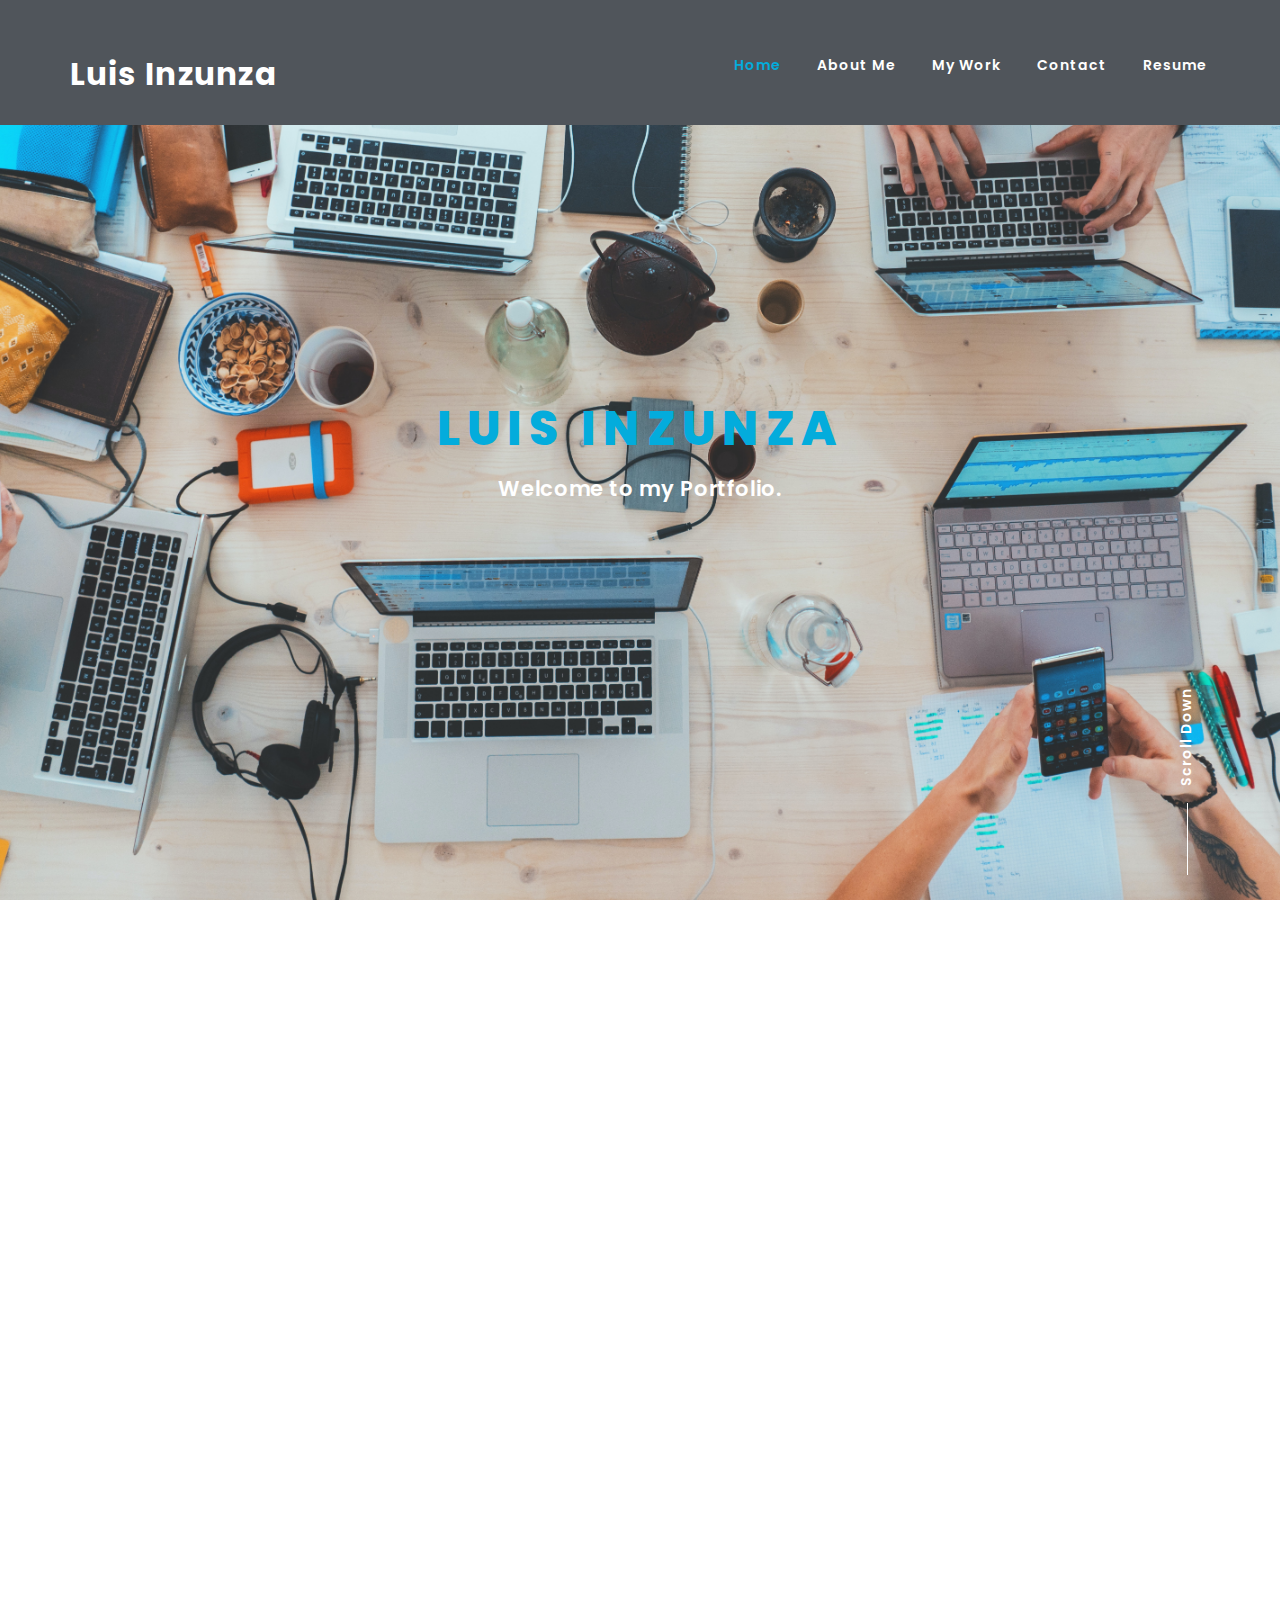
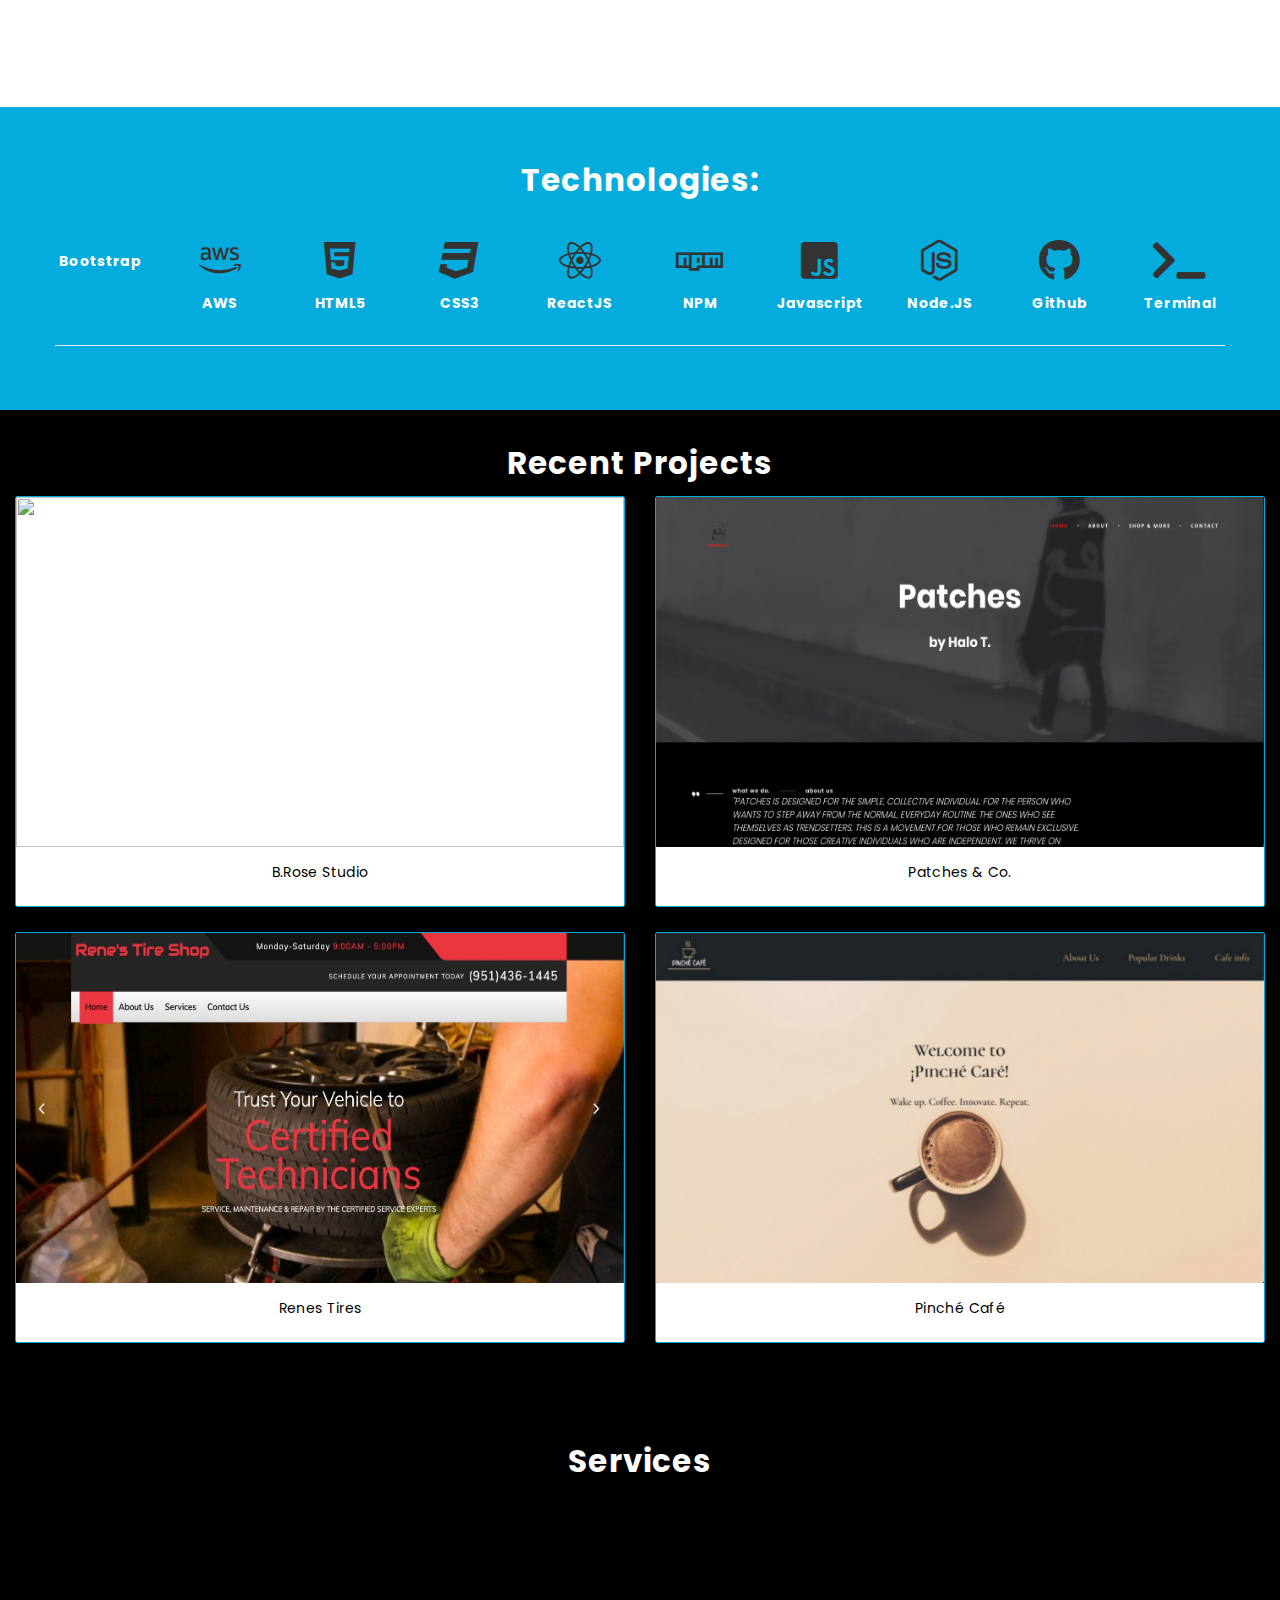
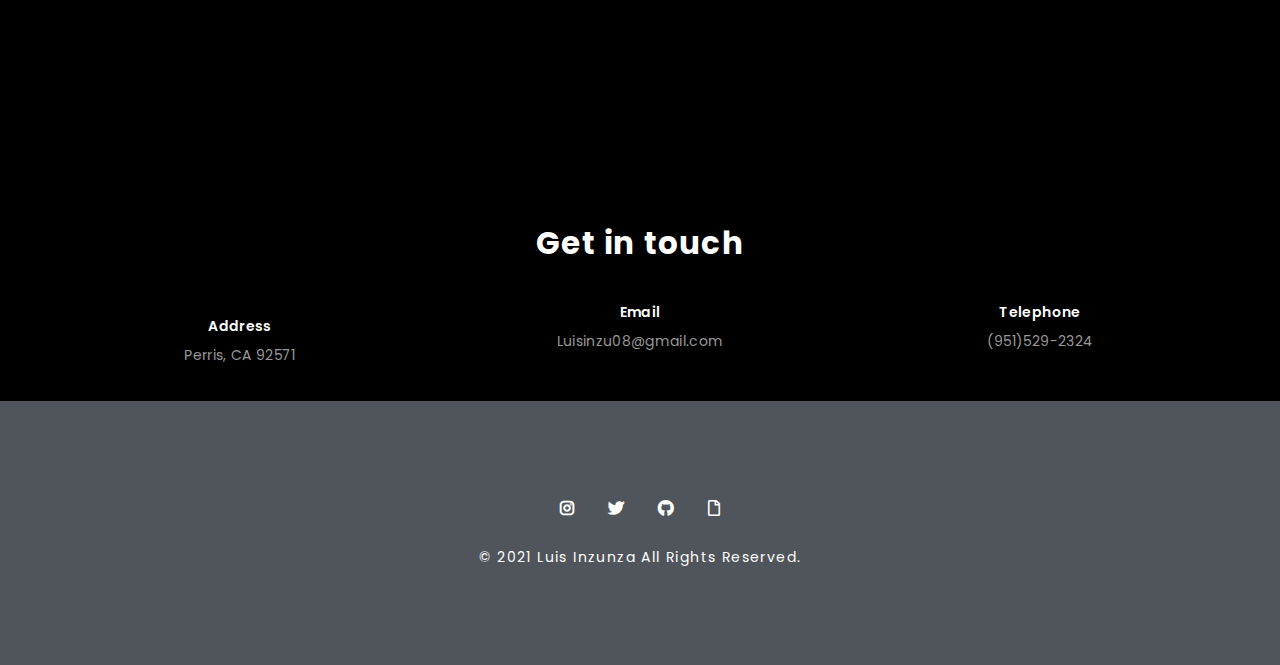
==== commit 02db0901: "update about me" ====
--- a/index.html
+++ b/index.html
@@ -114,11 +114,14 @@
             <h3>My name is <span>Luis Inzunza</span>.</h3>
             <h3>About Me</h3>
             <p>
-              I think value is one of my favorite words in the English language.
-              Most nights I find myself planning my next day through the lens of
-              value. As a software engineer, I provide value for clients through
-              collaboration, design, development, and a routine morning of
-              focused deep learning.
+              Hi! I'm Luis, a Software Engineer, skilled in solving problems
+              with HTML, CSS, Javascript, and React. Focused on being a valuable
+              part of any team I am on and believe in the team rising together.
+              Always willing to lend a hand, if one portion of the team needs
+              help with a task, I have no issue jumping in to assist on anything
+              required. I provide value for clients through collaboration,
+              design, development, and a routine morning of focused deep
+              learning.
             </p>
             <a class="btn btn-dark" href="#contact">Contact Me</a>
           </div>
--- a/css/newStyle.css
+++ b/css/newStyle.css
@@ -34,23 +34,24 @@
 /* ----------------------------------------
    ----------- 1.GENERAL STYLES -----------
    ---------------------------------------- */
-@import url('https://fonts.googleapis.com/css?family=Poppins:400,600,700,800');
-html, body {
- 	height: 100%;
-}
+@import url("https://fonts.googleapis.com/css?family=Poppins:400,600,700,800");
+html,
 body {
- 	-webkit-font-smoothing: antialiased;
+  height: 100%;
+}
+body {
+  -webkit-font-smoothing: antialiased;
   background: #000;
- 	font-family: 'Poppins', Helvetica, Arial, sans-serif;
- 	font-size: 14px;
- 	line-height: 1.5;
- 	letter-spacing: 1px;
+  font-family: "Poppins", Helvetica, Arial, sans-serif;
+  font-size: 14px;
+  line-height: 1.5;
+  letter-spacing: 1px;
 }
 body.no-scroll {
   overflow: hidden;
 }
 input::-moz-focus-inner {
-    border: 0;
+  border: 0;
 }
 ul {
   padding: 0;
@@ -67,28 +68,28 @@
 h5,
 a,
 .number {
- 	color: #fff;
- 	font-family: 'Poppins', Helvetica, Arial, sans-serif;
+  color: #fff;
+  font-family: "Poppins", Helvetica, Arial, sans-serif;
   line-height: 1.5;
- 	margin: 0;
- 	padding: 0;
+  margin: 0;
+  padding: 0;
 }
 h1 {
-	font-size: 47px;
+  font-size: 47px;
   line-height: 70px;
   font-weight: 800;
   letter-spacing: 0.15em;
 }
 h2 {
   font-weight: 700;
- 	font-size: 31px;
+  font-size: 31px;
   line-height: 46px;
- 	letter-spacing: 0.04em;
+  letter-spacing: 0.04em;
 }
 h3 {
-	font-size: 21px;
+  font-size: 21px;
   line-height: 34px;
-	letter-spacing: 0.03em;
+  letter-spacing: 0.03em;
   font-weight: 600;
 }
 h4 {
@@ -97,20 +98,20 @@
   letter-spacing: 0.025em;
 }
 p {
- 	color: #999;
- 	line-height: 24px;
- 	letter-spacing: 0.025em;
+  color: #999;
+  line-height: 24px;
+  letter-spacing: 0.025em;
 }
 .techName {
-  font-family: 'Poppins', Helvetica, Arial, sans-serif;
+  font-family: "Poppins", Helvetica, Arial, sans-serif;
   font-size: 14px;
   font-weight: bold;
   color: white;
   margin-top: 10px;
 }
 a {
- 	text-decoration: none;
- 	font-size: 14px;
+  text-decoration: none;
+  font-size: 14px;
   font-weight: 600;
   outline: none !important;
   cursor: pointer;
@@ -118,9 +119,9 @@
 a:hover,
 a:focus,
 a:active {
- 	color: #fff;
- 	text-decoration: none;
- 	outline: none !important;
+  color: #fff;
+  text-decoration: none;
+  outline: none !important;
 }
 /* ----------------------------------------
    --------------- 3.HELPERS --------------
@@ -363,9 +364,9 @@
   top: 50%;
   left: 50%;
   text-align: center;
-  -webkit-transform: translate(-50%,-50%);
-  -moz-transform: translate(-50%,-50%);
-  transform: translate(-50%,-50%);
+  -webkit-transform: translate(-50%, -50%);
+  -moz-transform: translate(-50%, -50%);
+  transform: translate(-50%, -50%);
 }
 .banner-text h1 {
   margin-bottom: 8px;
@@ -411,7 +412,7 @@
 .banner-post .banner-text h1 {
   color: #fff;
 }
-.banner-post .discover a{
+.banner-post .discover a {
   color: #fff;
 }
 .banner-post .discover a:hover {
@@ -508,36 +509,36 @@
    ------------ 13.PORTFOLIO --------------
    ---------------------------------------- */
 .py-5 {
-  padding-bottom: 3rem!important;
-  padding-top: 3rem!important;
+  padding-bottom: 3rem !important;
+  padding-top: 3rem !important;
 }
 .bg-light {
   background-color: #000;
 }
 .album .container {
-    width: 100%;
-    padding-right: 15px;
-    padding-left: 15px;
-    margin-right: auto;
-    margin-left: auto;
+  width: 100%;
+  padding-right: 15px;
+  padding-left: 15px;
+  margin-right: auto;
+  margin-left: auto;
 }
 .mb-4 {
-    margin-bottom: 1.5rem!important;
+  margin-bottom: 1.5rem !important;
 }
 .shadow-sm {
-    box-shadow: 0 .125rem .25rem rgba(0,0,0,.075)!important;
+  box-shadow: 0 0.125rem 0.25rem rgba(0, 0, 0, 0.075) !important;
 }
 .card {
-    position: relative;
-    display: flex;
-    flex-direction: column;
-    min-width: 0;
-    word-wrap: break-word;
-    background-color: #fff;
-    background-clip: border-box;
-    border: 1px solid #03acdc;
-    border-radius: .25rem;
-    margin-top: 10px;
+  position: relative;
+  display: flex;
+  flex-direction: column;
+  min-width: 0;
+  word-wrap: break-word;
+  background-color: #fff;
+  background-clip: border-box;
+  border: 1px solid #03acdc;
+  border-radius: 0.25rem;
+  margin-top: 10px;
 }
 .card-text {
   color: #000;
@@ -548,16 +549,16 @@
   height: 25em;
 }
 .card-body {
-    -ms-flex: 1 1 auto;
-    flex: 1 1 auto;
-    padding: 1.25rem;
+  -ms-flex: 1 1 auto;
+  flex: 1 1 auto;
+  padding: 1.25rem;
 }
 /* ----------------------------------------
    ------------- 14.SKILLS --------------
    ---------------------------------------- */
 .skills {
-    background-color: #03acdc;
-   }
+  background-color: #03acdc;
+}
 .skills h2 {
   color: #fff;
 }
@@ -614,7 +615,7 @@
    --------------- 16.FACTS ---------------
    ---------------------------------------- */
 .facts span {
-  font-family: 'Poppins', Helvetica, Arial, sans-serif;
+  font-family: "Poppins", Helvetica, Arial, sans-serif;
   letter-spacing: 0.04em;
   color: #fff;
 }
@@ -754,7 +755,7 @@
     background-color: #999;
   }
   .navbar-default .navbar-nav > li > a {
-    color: #999!important;
+    color: #999 !important;
   }
   .navbar-default.navbar-light .close-btn .navbar-right > li > a {
     padding: 8px 18px;
